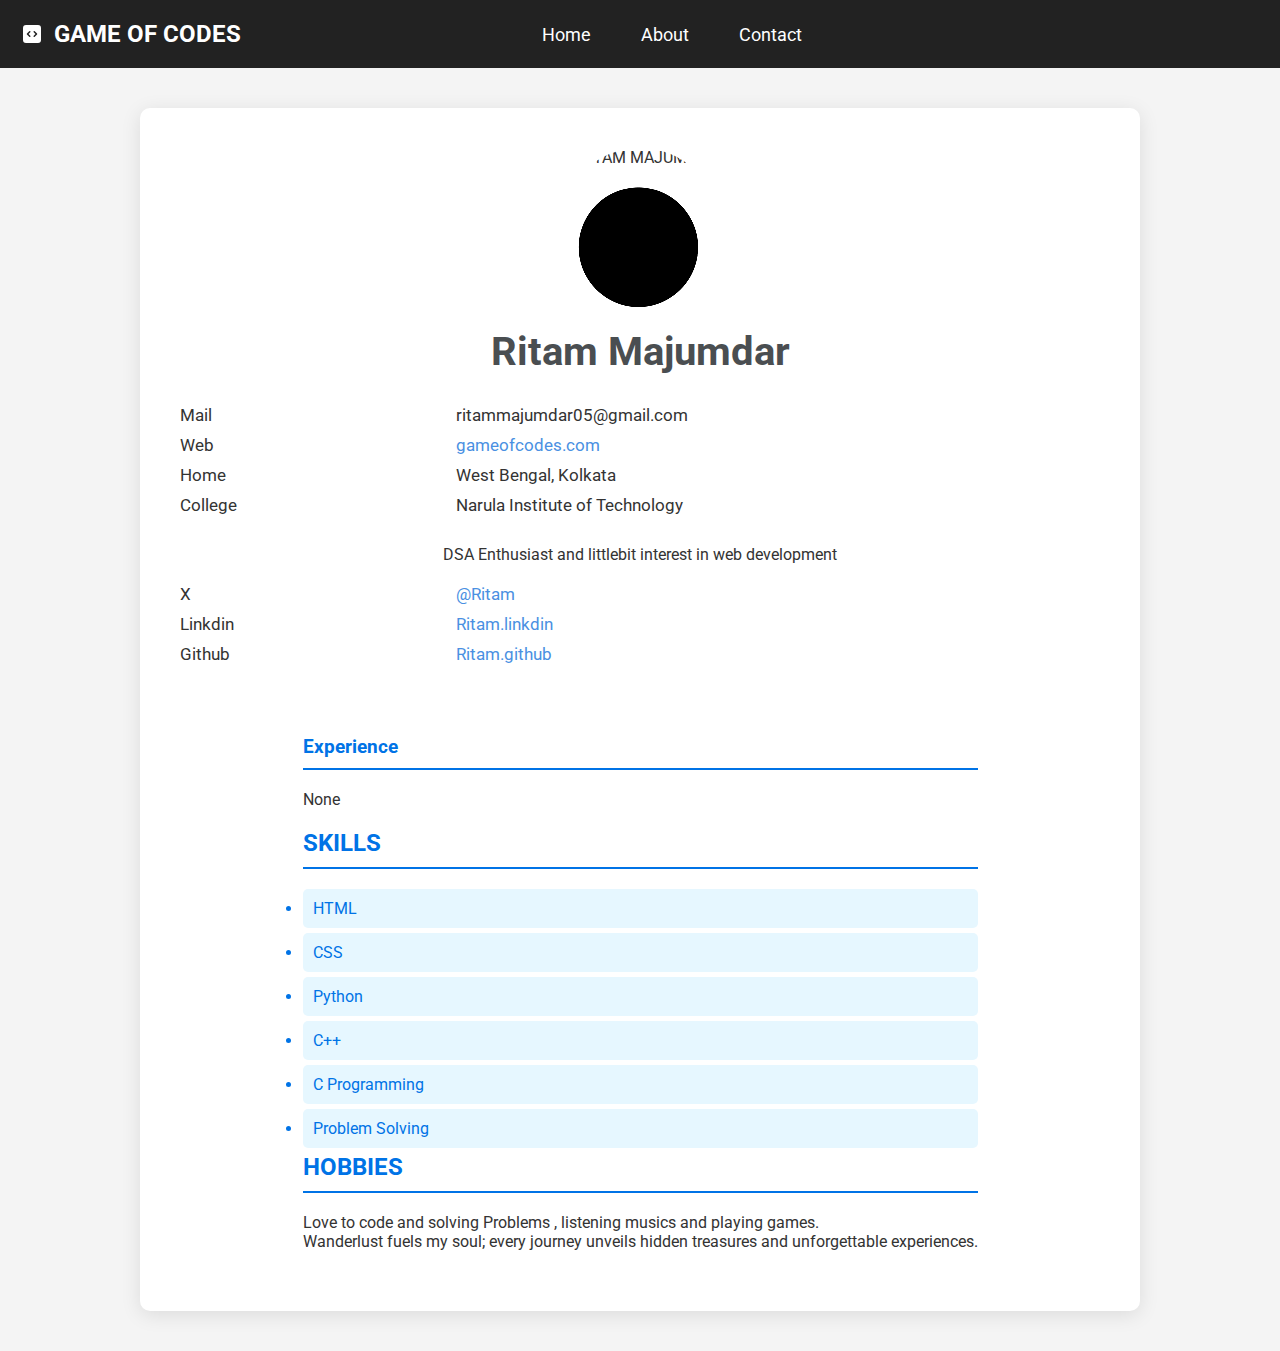
==== about.html @ 622841d7 "Add files via upload" ====
<!DOCTYPE html>
<html lang="en">
<head>
    <meta charset="UTF-8">
    <link rel="shortcut icon" type="x-icon" href="image/ritam.jpg">
    <meta name="viewport" content="width=device-width, initial-scale=1.0, maximum-scale=1">
    <title>About</title>
    <link rel="stylesheet" href="about.css">
    <link href="https://fonts.googleapis.com/css2?family=Roboto:wght@400;500;700&display=swap" rel="stylesheet">
</head>
<body>
    <header>
        <nav>
            <svg class="code" xmlns="http://www.w3.org/2000/svg" viewBox="0 0 24 24" fill="currentColor">
                <path fill-rule="evenodd" d="M3 6a3 3 0 0 1 3-3h12a3 3 0 0 1 3 3v12a3 3 0 0 1-3 3H6a3 3 0 0 1-3-3V6Zm14.25 6a.75.75 0 0 1-.22.53l-2.25 2.25a.75.75 0 1 1-1.06-1.06L15.44 12l-1.72-1.72a.75.75 0 1 1 1.06-1.06l2.25 2.25c.141.14.22.331.22.53Zm-10.28-.53a.75.75 0 0 0 0 1.06l2.25 2.25a.75.75 0 1 0 1.06-1.06L8.56 12l1.72-1.72a.75.75 0 1 0-1.06-1.06l-2.25 2.25Z" clip-rule="evenodd" />
            </svg>          
            <div class="logo">
                <span>GAME OF CODES</span>
            </div>
            <ul class="nav-links">
                <li><a href="index.html">Home</a></li>
                <li><a href="about.html">About</a></li>
                <li><a href="contact.html">Contact</a></li>
            </ul>
        </nav>
    </header>

    <!-- Changed this header to resume-header to avoid conflict -->
    <div class="resume-wrapper">
        <section class="resume-header section-padding">
            <div class="container">
                <div class="picture-resume-wrapper">
                    <div class="picture-resume">
                        <img src="image/Dp.jpg" alt="RITAM MAJUMDAR" />
                        <svg version="1.1" viewBox="0 0 350 350">
                            <defs>
                                <filter id="goo">
                                    <feGaussianBlur in="SourceGraphic" stdDeviation="8" result="blur" />
                                    <feColorMatrix in="blur" mode="matrix" values="1 0 0 0 0 0 1 0 0 0 0 0 1 0 0 0 0 0 21 -9" result="cm" />
                                </filter>
                            </defs>
                            <g filter="url(#goo)">
                                <circle id="main_circle" class="st0" cx="171.5" cy="175.6" r="130" />
                                <circle id="circle" class="bubble0 st1" cx="171.5" cy="175.6" r="122.7" />
                            </g>
                        </svg>
                    </div>
                    <div class="clearfix"></div>
                </div>
                <div class="name-wrapper">
                    <h1>Ritam Majumdar</h1>
                </div>
                <div class="clearfix"></div>
                <div class="contact-info clearfix">
                    <ul class="list-titles">
                        <li>Mail</li>
                        <li>Web</li>
                        <li>Home</li>
                        <li>College</li>
                    </ul>
                    <ul class="list-content">
                        <li>ritammajumdar05@gmail.com</li>
                        <li><a href="http://gameofcodes.freewebhostmost.com/">gameofcodes.com</a></li>
                        <li>West Bengal, Kolkata</li>
                        <li>Narula Institute of Technology</li>
                    </ul>
                </div>
                <div class="contact-presentation">
                    <p><span class="bold">DSA Enthusiast</span> and littlebit interest in web development</p>
                </div>
                <div class="contact-social clearfix">
                    <ul class="list-titles">
                        <li>X</li>
                        <li>Linkdin</li>
                        <li>Github</li>
                    </ul>
                    <ul class="list-content">
                        <li><a href="https://x.com/Ritam0511">@Ritam</a></li>
                        <li><a href="https://www.linkedin.com/in/ritam-majumdar-739610297/">Ritam.linkdin</a></li>
                        <li><a href="https://github.com/ritam1105">Ritam.github</a></li>
                    </ul>
                </div>
            </div>
        </section>

        <main class="experience section-padding">
            <div class="container">
                <h3 class="experience-title">Experience</h3>
                <div class="experience-wrapper">
                    <p>None</p>
                    <!-- <div class="company-wrapper clearfix">
                        <div class="experience-title">Company Name</div>
                        <div class="time">Nov 2012 - Present</div>
                    </div>
                    <div class="job-wrapper clearfix">
                        <div class="experience-title">Front End Developer</div>
                        <div class="company-description">
                            <p>Lorem ipsum dolor sit amet, consectetur adipiscing elit. Fusce a elit facilisis, adipiscing leo in, dignissim magna.</p>
                        </div>
                    </div>
                    <div class="company-wrapper clearfix">
                        <div class="experience-title">Company Name</div>
                        <div class="time">Nov 2010 - Present</div>
                    </div>
                    <div class="job-wrapper clearfix">
                        <div class="experience-title">Freelance Web Designer / Developer</div>
                        <div class="company-description">
                            <p>Lorem ipsum dolor sit amet, consectetur adipiscing elit. Fusce a elit facilisis, adipiscing leo in, dignissim magna.</p>
                        </div>
                    </div> -->
                    <!-- <div class="company-wrapper clearfix">
                        <div class="experience-title">Company Name</div>
                        <div class="time">Nov 2009 - Nov 2010</div>
                    </div> -->
                    <!-- <div class="job-wrapper clearfix">
                        <div class="experience-title">Web Designer</div>
                        <div class="company-description">
                            <p>Lorem ipsum dolor sit amet, consectetur adipiscing elit. Fusce a elit facilisis, adipiscing leo in, dignissim magna.</p>
                        </div>
                    </div> -->
                </div>
                <div class="section-wrapper clearfix">
                    <h3 class="section-title">Skills</h3>
                    <ul>
                        <li class="skill-percentage">HTML</li>
                        <li class="skill-percentage">CSS</li>
                        <li class="skill-percentage">Python</li>
                        <li class="skill-percentage">C++</li>
                        <li class="skill-percentage">C Programming</li>
                        <li class="skill-percentage">Problem Solving</li>
                    </ul>
                </div>
                <div class="section-wrapper clearfix">
                    <h3 class="section-title">Hobbies</h3>
                    <p>Love to code and solving Problems , listening musics and playing games.</p>
                    <p>Wanderlust fuels my soul; every journey unveils hidden treasures and unforgettable experiences.</p>
                </div>
            </div>
        </main>
        <div class="clearfix"></div>
    </div>
</body>
</html>
---- about.css ----
@import url(https://fonts.googleapis.com/css2?family=Roboto:wght@400;500;700&display=swap);

* {
    margin: 0;
    padding: 0;
    box-sizing: border-box;
}

body {
    font-family: 'Roboto', sans-serif;
    background-color: #f4f4f4;
    color: #333;
    padding: 0;
    margin: 0;
}

/* Black Header Section */
header {
    background-color: #222; /* Black background */
    color: white;
    padding: 20px;
}

nav {
    display: flex;
    align-items: center;
}

.code {
    width: 24px;
    height: 24px;
    margin-right: 10px;
    cursor: pointer;
}

.logo {
    font-size: 24px;
    font-weight: bold;
}

.nav-links {
    list-style-type: none;
    display: flex;
    justify-content: center;
    flex-grow: .75;
}

.nav-links li {
    margin-left: 20px;
}

.nav-links li a {
    text-decoration: none;
    color: white;
    font-size: 18px;
    padding-bottom: 2px;
    border-bottom: 2px solid transparent;
    transition: all 0.3s ease;
    padding: 15px;
}

.nav-links li a:hover {
    font-size: 20px;
    font-weight: bold;
    border-bottom: 4px solid red;
}

/* Resume Wrapper */
.resume-wrapper {
    display: flex;
    justify-content: center; /* Horizontally centers the content */
    flex-wrap: wrap;
    max-width: 1000px;
    margin: 40px auto; /* Centers it in the page */
    background-color: #ffffff; /* White background for resume */
    border-radius: 10px;
    box-shadow: 0 4px 20px rgba(0, 0, 0, 0.1);
    padding: 40px;
}

/* Centering the Profile Section */
.resume-header {
    text-align: center;
    width: 100%;
    margin-bottom: 2px;
}

.picture-resume {
    width: 160px;
    height: 160px;
    border-radius: 50%;
    overflow: hidden;
    margin: 0 auto; /* Centers the image horizontally */
}

.picture-resume img {
    width: 100%;
    height: auto;
}

.name-wrapper {
    margin-top: 20px;
}

h1 {
    font-size: 2.5em;
    color: #4a4e51;
    margin: 10px 0;
}

/* Contact Information Styles */
.contact-info, .contact-social {
    margin: 20px 0;
}

.contact-info ul, .contact-social ul {
    list-style: none;
    padding: 0;
}

.contact-info .list-titles, .contact-social .list-titles {
    float: left;
    width: 30%;
    text-align: left;
    margin: 0;
    font-size: 17px;
}

.contact-info .list-content, .contact-social .list-content {
    float: left;
    width: 65%;
    text-align: left;
    margin: 0;
    font-size: 17px;
}

.contact-info li, .contact-social li {
    margin-bottom: 10px;
}

.contact-info a, .contact-social a {
    color: #4a90e2;
    text-decoration: none;
    transition: color 0.3s;
}

.contact-info a:hover, .contact-social a:hover {
    color: #0073e6;
}

/* Section Titles */
h3 {
    border-bottom: 2px solid #0073e6;
    padding-bottom: 10px;
    margin-bottom: 20px;
    color: #0073e6;
}

/* Experience Section */
.experience {
    background-color: #ffffff;
    padding: 20px;
    margin-top: 20px;
}

.experience-wrapper {
    margin-bottom: 20px;
}

.job-wrapper {
    background: #f9f9f9;
    border-radius: 5px;
    padding: 10px;
    margin-bottom: 20px;
    box-shadow: 0 2px 5px rgba(0, 0, 0, 0.1);
}

.company-description p {
    margin: 0;
}

/* Skills Section */
.section-title {
    font-size: 1.5em;
    color: #0073e6;
    text-transform: uppercase;
}

.skill-percentage {
    background: #e6f7ff;
    color: #0073e6;
    margin: 5px 0;
    padding: 10px;
    border-radius: 5px;
    transition: background 0.3s;
}

.skill-percentage:hover {
    background: #0073e6;
    color: #ffffff;
}

/* Clearfix for Floats */
.clearfix::after {
    content: "";
    clear: both;
    display: table;
}
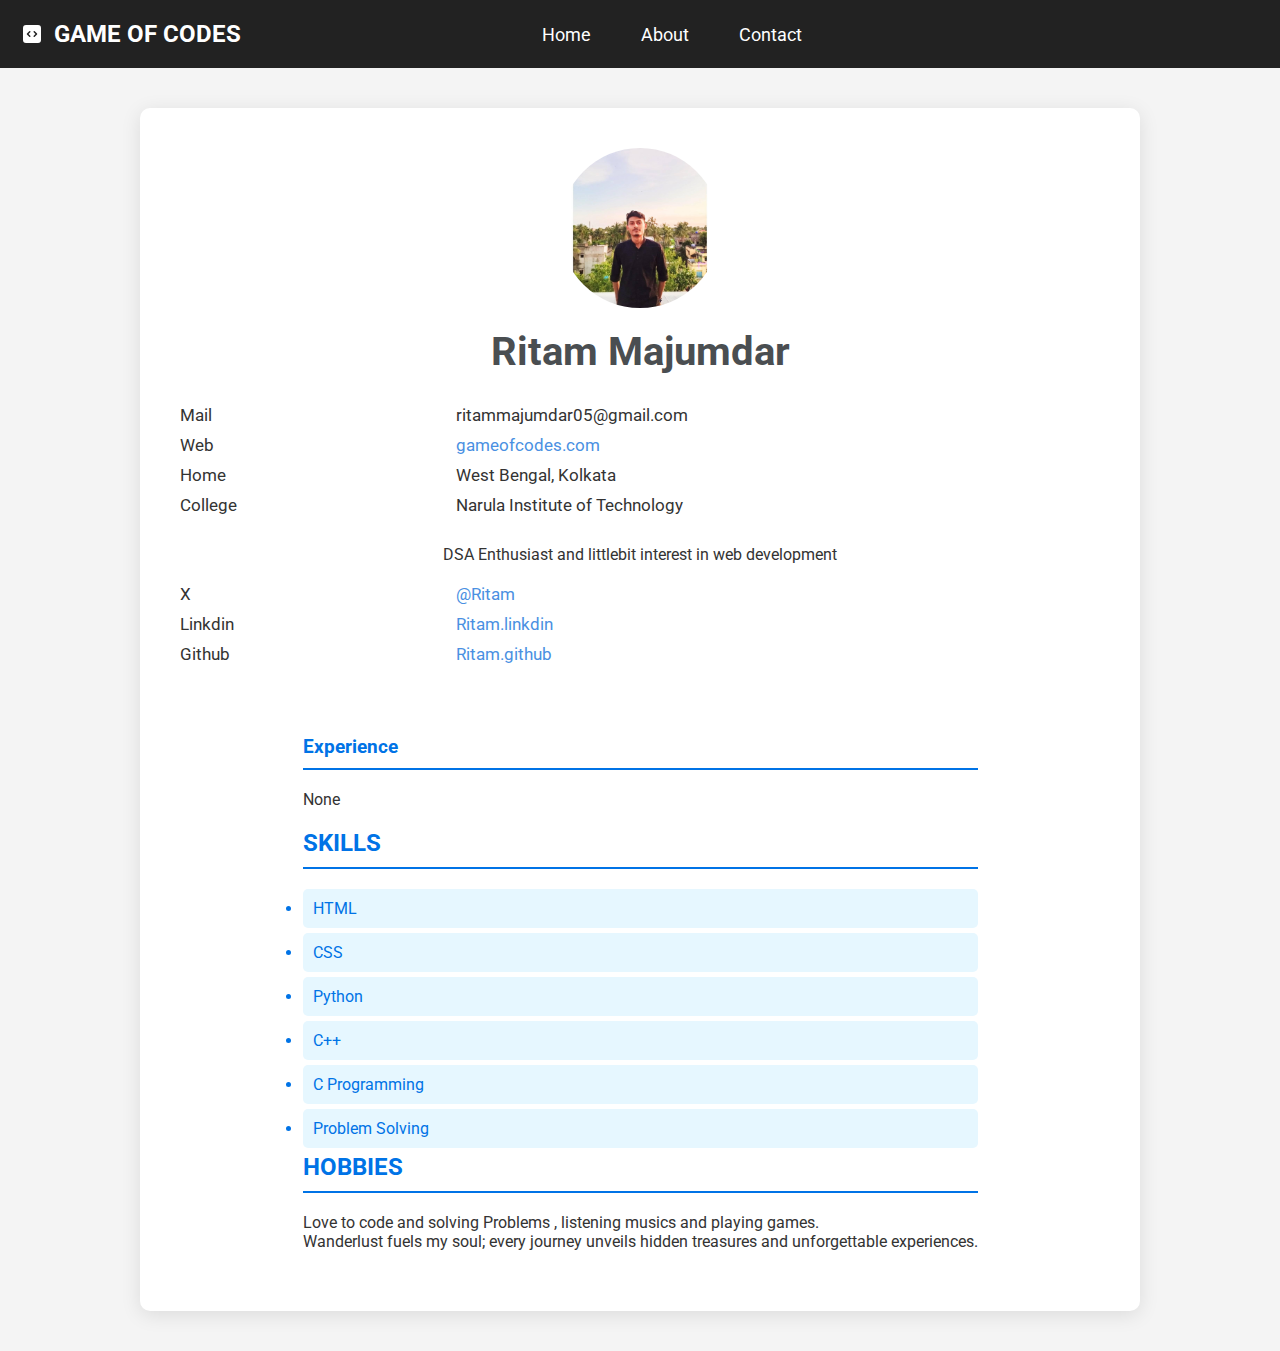
==== commit 551ad568: "Update about.html" ====
--- a/about.html
+++ b/about.html
@@ -2,7 +2,7 @@
 <html lang="en">
 <head>
     <meta charset="UTF-8">
-    <link rel="shortcut icon" type="x-icon" href="image/ritam.jpg">
+    <link rel="shortcut icon" type="x-icon" href="ritam.jpg">
     <meta name="viewport" content="width=device-width, initial-scale=1.0, maximum-scale=1">
     <title>About</title>
     <link rel="stylesheet" href="about.css">
@@ -31,7 +31,7 @@
             <div class="container">
                 <div class="picture-resume-wrapper">
                     <div class="picture-resume">
-                        <img src="image/Dp.jpg" alt="RITAM MAJUMDAR" />
+                        <img src="Dp.jpg" alt="RITAM MAJUMDAR" />
                         <svg version="1.1" viewBox="0 0 350 350">
                             <defs>
                                 <filter id="goo">
